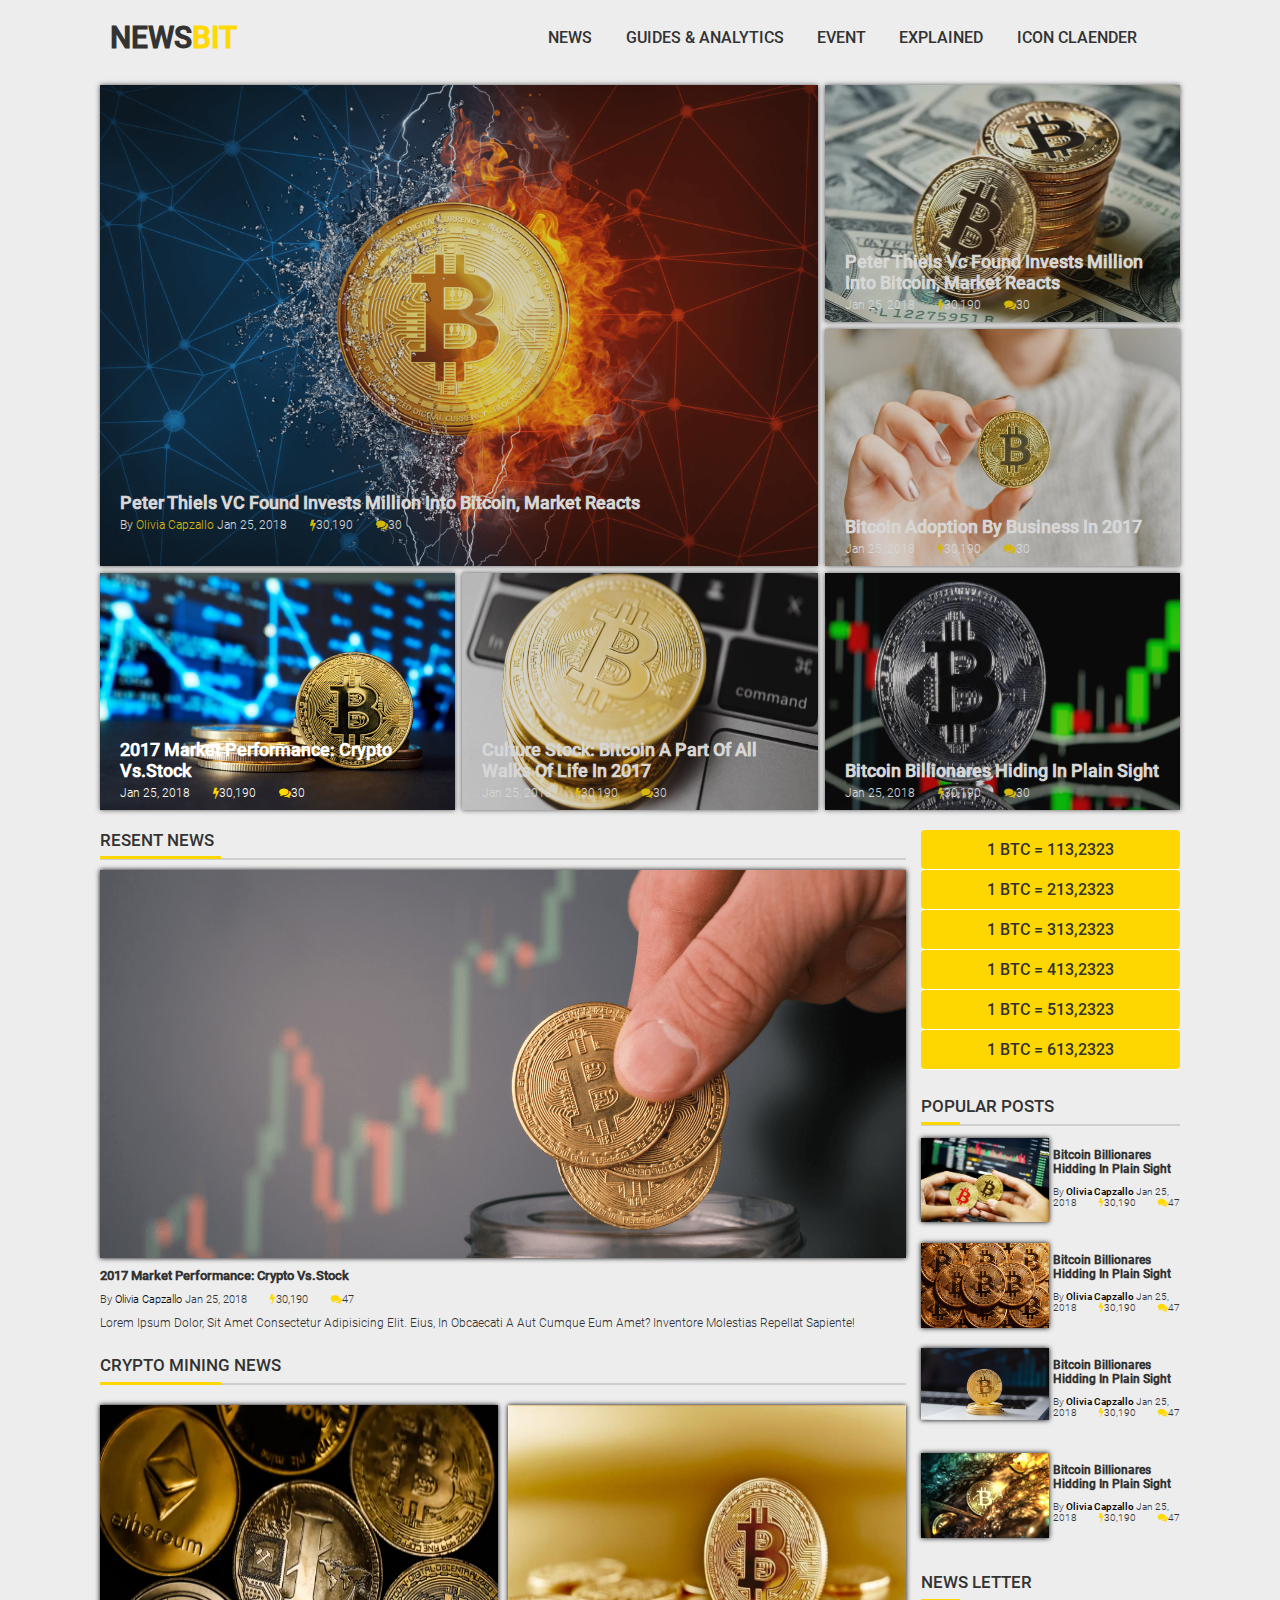
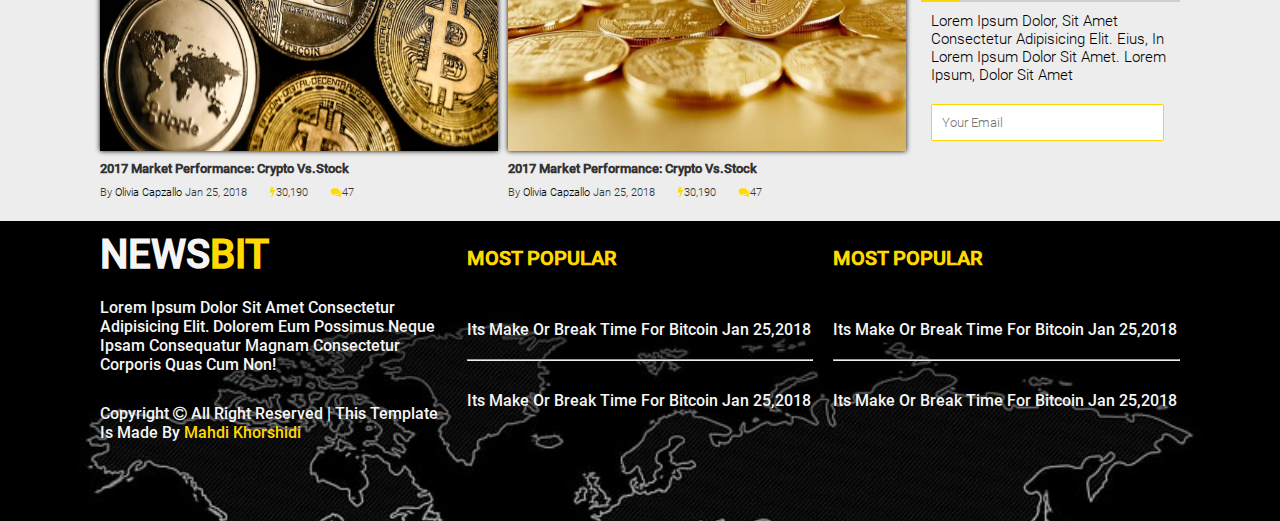
==== html/index.html @ ece4e73a "first commit uploading the website" ====
<!DOCTYPE html>
<html lang="en">
  <head>
    <meta charset="UTF-8" />
    <meta name="viewport" content="width=device-width, initial-scale=1.0" />
    <title>NEWS BIT</title>
    <!-- loading my favicon -->
    <link
      rel="icon"
      type="image/x-icon"
      href="../assets/images/site-photos/favicon.ico"
    />
    <!-- loading font awesome 4.7 -->
    <link
      rel="stylesheet"
      href="https://cdnjs.cloudflare.com/ajax/libs/font-awesome/4.7.0/css/font-awesome.css"
    />
    <!-- description meta tag -->
    <meta
      name="description"
      content="this is a site for getting your bitcoin news updated"
    />
    <!-- linking my main stylesheet -->
    <link rel="stylesheet" href="../css/main.css" />
  </head>
  <body>
    <!-- nav -->
    <nav class="nav">
      <div class="container">
        <h1 class="logo text-black">
          <a href="index.html" class="text-black">
            NEWS<span class="text-golden">BIT</span></a
          >
        </h1>
        <ul class="list-menu">
          <li><a href="#">NEWS</a></li>
          <li><a href="#">GUIDES & ANALYTICS</a></li>
          <li><a href="#">EVENT</a></li>
          <li><a href="#">EXPLAINED</a></li>
          <li><a href="#">ICON CLAENDER</a></li>
        </ul>
      </div>
    </nav>
    <!-- header -->
    <header class="header">
      <div class="container">
        <div class="news news-img1">
          <div class="news-title-main">
            <h2 class="title">
              peter thiels VC found invests million into bitcoin, market reacts
            </h2>
            <div class="description-news-title font-style">
              by <span class="text-golden">olivia capzallo</span>
              <time>jan 25, 2018</time>
              <span class="ml-5"
                ><i class="fa fa-bolt text-golden"></i>30,190</span
              >
              <span class="ml-5"
                ><i class="fa fa-comments text-golden"></i>30</span
              >
            </div>
          </div>
          <div class="img">
            <img src="../assets/images/site-photos/03.jpg" alt="bitcoin" />
          </div>
        </div>
        <div class="news news-img2">
          <div class="news-title">
            <h2 class="title">
              peter thiels vc found invests million into bitcoin, market reacts
            </h2>
            <div class="description-news-title font-style">
              <time>jan 25, 2018</time>
              <span class="ml-5"
                ><i class="fa fa-bolt text-golden"></i>30,190</span
              >
              <span class="ml-5"
                ><i class="fa fa-comments text-golden"></i>30</span
              >
            </div>
          </div>
          <div class="img">
            <img src="../assets/images/site-photos/02.jpg" alt="bitcoin" />
          </div>
        </div>
        <div class="news news-img3">
          <div class="news-title">
            <h2 class="title">bitcoin Adoption by business in 2017</h2>
            <div class="description-news-title font-style">
              <time>jan 25, 2018</time>
              <span class="ml-5"
                ><i class="fa fa-bolt text-golden"></i>30,190</span
              >
              <span class="ml-5"
                ><i class="fa fa-comments text-golden"></i>30</span
              >
            </div>
          </div>
          <div class="img">
            <img src="../assets/images/site-photos/01.jpg" alt="bitcoin" />
          </div>
        </div>
        <div class="news news-img4">
          <div class="news-title">
            <h2 class="title">2017 market performance: crypto vs.stock</h2>
            <div class="description-news-title font-style">
              <time>jan 25, 2018</time>
              <span class="ml-5"
                ><i class="fa fa-bolt text-golden"></i>30,190</span
              >
              <span class="ml-5"
                ><i class="fa fa-comments text-golden"></i>30</span
              >
            </div>
          </div>
          <img src="../assets/images/site-photos/04.jpg" alt="bitcoin" />
        </div>
        <div class="news news-img5">
          <div class="news-title">
            <h2 class="title">
              culture stock: bitcoin a part of all walks of life in 2017
            </h2>
            <div class="description-news-title font-style">
              <time>jan 25, 2018</time>
              <span class="ml-5"
                ><i class="fa fa-bolt text-golden"></i>30,190</span
              >
              <span class="ml-5"
                ><i class="fa fa-comments text-golden"></i>30</span
              >
            </div>
          </div>
          <div class="img">
            <img src="../assets/images/site-photos/05.jpg" alt="bitcoin" />
          </div>
        </div>
        <div class="news news-img6">
          <div class="news-title">
            <h2 class="title">bitcoin billionares hiding in plain sight</h2>
            <div class="description-news-title font-style">
              <time>jan 25, 2018</time>
              <span class="ml-5"
                ><i class="fa fa-bolt text-golden"></i>30,190</span
              >
              <span class="ml-5"
                ><i class="fa fa-comments text-golden"></i>30</span
              >
            </div>
          </div>
          <div class="img">
            <img src="../assets/images/site-photos/06.jpg" alt="bitcoin" />
          </div>
        </div>
      </div>
    </header>
    <!-- main -->
    <main class="main">
      <div class="container">
        <!-- resent news -->
        <div class="item resent-news">
          <div class="title-container">
            <div class="title">resent news</div>
            <div class="yellow-line"></div>
          </div>
          <img src="../assets/images/site-photos/07.jpg" alt="bitcoin" />
          <div class="content-container">
            <h5 class="content-container-title font-style">
              2017 market performance: crypto vs.stock
            </h5>
            <div class="content-container-writer-detail font-style">
              by <span class="text-darken">olivia capzallo</span>
              <time>jan 25, 2018</time>
              <span class="ml-5"
                ><i class="fa fa-bolt text-golden"></i>30,190</span
              >
              <span class="ml-5"
                ><i class="fa fa-comments text-golden"></i>47</span
              >
            </div>
            <p class="content-container-writer-description font-style">
              Lorem ipsum dolor, sit amet consectetur adipisicing elit. Eius, in
              obcaecati a aut cumque eum amet? Inventore molestias repellat
              sapiente!
            </p>
          </div>
        </div>
        <!-- crypto mining news -->
        <div class="item crypto-mining-news">
          <div class="title-container">
            <div class="title">crypto mining news</div>
            <div class="yellow-line"></div>
          </div>
          <div class="crypto-news1">
            <img src="../assets/images/site-photos/08.jpg" alt="bitcoin" />
            <div class="content-container">
              <h5 class="content-container-title font-style">
                2017 market performance: crypto vs.stock
              </h5>
              <div class="content-container-writer-detail font-style">
                by <span class="text-darken">olivia capzallo</span>
                <time>jan 25, 2018</time>
                <span class="ml-5"
                  ><i class="fa fa-bolt text-golden"></i>30,190</span
                >
                <span class="ml-5"
                  ><i class="fa fa-comments text-golden"></i>47</span
                >
              </div>
            </div>
          </div>
          <div class="crypto-news2">
            <img src="../assets/images/site-photos/09.jpg" alt="bitcoin" />
            <div class="content-container">
              <h5 class="content-container-title font-style">
                2017 market performance: crypto vs.stock
              </h5>
              <div class="content-container-writer-detail font-style">
                by <span class="text-darken">olivia capzallo</span>
                <time>jan 25, 2018</time>
                <span class="ml-5"
                  ><i class="fa fa-bolt text-golden"></i>30,190</span
                >
                <span class="ml-5"
                  ><i class="fa fa-comments text-golden"></i>47</span
                >
              </div>
            </div>
          </div>
        </div>
        <!-- bitcoin price list -->
        <div class="item btc-price-list">
          <ul>
            <li>1 BTC = 113,2323</li>
            <li>1 BTC = 213,2323</li>
            <li>1 BTC = 313,2323</li>
            <li>1 BTC = 413,2323</li>
            <li>1 BTC = 513,2323</li>
            <li>1 BTC = 613,2323</li>
          </ul>
        </div>
        <!-- popular posts -->
        <div class="item popular-posts">
          <div class="title-container">
            <div class="title">popular posts</div>
            <div class="yellow-line"></div>
          </div>
          <div class="popular-posts-content">
            <div class="item item1">
              <img src="../assets/images/site-photos/10.jpg" alt="bitcoin" />
              <div class="content-container">
                <h5 class="content-container-title font-style">
                  bitcoin billionares hidding in plain sight
                </h5>
                <div class="content-container-writer-detail font-style">
                  by <span class="text-darken bold">olivia capzallo</span>
                  <time>jan 25, 2018</time>
                  <span class="ml-5"
                    ><i class="fa fa-bolt text-golden"></i>30,190</span
                  >
                  <span class="ml-5"
                    ><i class="fa fa-comments text-golden"></i>47</span
                  >
                </div>
              </div>
            </div>
            <div class="item item2">
              <img src="../assets/images/site-photos/11.jpg" alt="bitcoin" />
              <div class="content-container">
                <h5 class="content-container-title font-style">
                  bitcoin billionares hidding in plain sight
                </h5>
                <div class="content-container-writer-detail font-style">
                  by <span class="text-darken bold">olivia capzallo</span>
                  <time>jan 25, 2018</time>
                  <span class="ml-5"
                    ><i class="fa fa-bolt text-golden"></i>30,190</span
                  >
                  <span class="ml-5"
                    ><i class="fa fa-comments text-golden"></i>47</span
                  >
                </div>
              </div>
            </div>
            <div class="item item3">
              <img src="../assets/images/site-photos/12.jpg" alt="bitcoin" />
              <div class="content-container">
                <h5 class="content-container-title font-style">
                  bitcoin billionares hidding in plain sight
                </h5>
                <div class="content-container-writer-detail font-style">
                  by <span class="text-darken bold">olivia capzallo</span>
                  <time>jan 25, 2018</time>
                  <span class="ml-5"
                    ><i class="fa fa-bolt text-golden"></i>30,190</span
                  >
                  <span class="ml-5"
                    ><i class="fa fa-comments text-golden"></i>47</span
                  >
                </div>
              </div>
            </div>
            <div class="item item4">
              <img src="../assets/images/site-photos/13.jpg" alt="bitcoin" />
              <div class="content-container">
                <h5 class="content-container-title font-style">
                  bitcoin billionares hidding in plain sight
                </h5>
                <div class="content-container-writer-detail font-style">
                  by <span class="text-darken bold">olivia capzallo</span>
                  <time>jan 25, 2018</time>
                  <span class="ml-5"
                    ><i class="fa fa-bolt text-golden"></i>30,190</span
                  >
                  <span class="ml-5"
                    ><i class="fa fa-comments text-golden"></i>47</span
                  >
                </div>
              </div>
            </div>
          </div>
        </div>
        <!-- news letter  -->
        <div class="item news-letter">
          <div class="title-container">
            <div class="title">news letter</div>
            <div class="yellow-line"></div>
          </div>
          <p class="font-style news-letter-text">
            Lorem ipsum dolor, sit amet consectetur adipisicing elit. Eius, in
            Lorem ipsum dolor sit amet. Lorem ipsum, dolor sit amet
          </p>
          <input class="email-input" type="email" placeholder="Your Email" />
        </div>
      </div>
    </main>
    <!-- footer -->
    <footer class="footer">
      <div class="container">
        <div class="footer-item footer-item1">
          <h2 class="logo-footer">
            <a href="index.html" class="text-white">
              NEWS<span class="text-golden">BIT</span></a
            >
          </h2>
          <p class="one">
            Lorem ipsum dolor sit amet consectetur adipisicing elit. Dolorem eum
            possimus neque ipsam consequatur magnam consectetur corporis quas
            cum non!
          </p>
          <p class="two">
            Copyright <i class="fa fa-copyright"></i> All right reserved | This
            template is made by
            <span class="text-golden">Mahdi Khorshidi</span>
          </p>
        </div>
        <div class="footer-item footer-item2">
          <h2 class="logo-footer-item">
            <a href="index.html" class="text-golden"> MOST POPULAR</a>
          </h2>
          <p class="one">
            its make or break time for bitcoin
            <time>Jan 25,2018</time>
          </p>
          <hr />
          <p class="two">
            its make or break time for bitcoin
            <time>Jan 25,2018</time>
          </p>
        </div>
        <div class="footer-item footer-item3">
          <h2 class="logo-footer-item">
            <a href="index.html" class="text-golden"> MOST POPULAR</a>
          </h2>
          <p class="one">
            its make or break time for bitcoin
            <time>Jan 25,2018</time>
          </p>
          <hr />
          <p class="two">
            its make or break time for bitcoin
            <time>Jan 25,2018</time>
          </p>
        </div>
      </div>
    </footer>
  </body>
</html>
---- css/main.css ----
*,
*::after,
*::before {
  margin: 0;
  padding: 0;
  box-sizing: border-box;
}

@font-face {
  font-family: "roboto-normal";
  src: url("../assets/fonts/Roboto-Light.ttf");
}
@font-face {
  font-family: "roboto-bold";
  src: url("../assets/fonts/Roboto-Medium.ttf");
}
@font-face {
  font-family: "roboto-bold-italic";
  src: url("../assets/fonts/Roboto-MediumItalic.ttf");
}
html {
  scroll-behavior: smooth;
}

body {
  background-color: rgba(209, 209, 209, 0.4);
  font-family: "roboto-normal";
}

a {
  text-decoration: none;
  cursor: pointer;
  transition: 0.5s;
}
a:hover {
  opacity: 0.8;
  transition: 0.5s;
}

ul,
li {
  list-style: none;
}

.container {
  max-width: 1100px;
  margin: 0 auto;
  padding: 10px;
}

img {
  display: block;
  width: 100%;
  box-shadow: 0px 0px 5px black;
}

.text-black {
  color: #333;
}

.text-white {
  color: #f5f5f5;
}

.text-golden {
  color: rgb(255, 217, 0);
}

.text-darken {
  color: black;
}

.bold {
  font-family: "roboto-bold";
}

.container {
  display: grid;
  grid-template-columns: 3fr 5fr;
}
.container .logo {
  font-family: "roboto-bold";
  font-size: 30px;
  padding: 10px;
}
.container .list-menu {
  padding: 10px;
  display: flex;
  justify-content: space-evenly;
  align-items: center;
}
.container .list-menu li a {
  font-family: "roboto-bold";
  color: #333;
  border-bottom: 2px solid transparent;
}
.container .list-menu li a:hover {
  border-bottom: 2px solid gray;
}

.header .news .news-title, .header .news .news-title-main {
  font-family: "roboto-bold";
  font-size: 12px;
  width: 100%;
  padding: 10px 20px;
}

.font-style {
  font-family: "roboto-normal";
  text-transform: capitalize;
  font-variant: normal;
}

.ml-5 {
  margin-left: 20px;
}

.header img {
  height: 100%;
}
.header .container {
  display: grid;
  grid-template-columns: repeat(3, 1fr);
  grid-template-rows: repeat(3, 1fr);
  grid-gap: 7px;
  position: relative;
}
.header .news {
  position: relative;
  color: white;
  box-shadow: 0px 0px 5px rgba(0, 0, 0, 0.658);
  transition: 0.1s;
  cursor: pointer;
  overflow: hidden;
}
.header .news .news-title-main {
  position: absolute;
  top: 100%;
  left: 20%;
  transform: translate(-20%, -140%);
}
.header .news .news-title-main .title {
  margin-bottom: 5px;
  text-transform: capitalize;
  font-variant: normal;
}
.header .news .news-title {
  position: absolute;
  top: 100%;
  left: 20%;
  transform: translate(-20%, -100%);
}
.header .news .news-title .title {
  margin-bottom: 5px;
  text-transform: capitalize;
  font-variant: normal;
}
.header .news .img {
  width: 100%;
  height: 100%;
}
.header .news .img::after {
  content: "";
  position: absolute;
  left: 0;
  right: 0;
  bottom: 0;
  top: 0;
  background-color: rgba(51, 51, 51, 0.2);
}
.header .news:hover {
  transition: 0.3s;
  transform: skewY(0.5deg);
}
.header .news-img1 {
  grid-column: span 2;
  grid-row: span 2;
}

.title-container .title {
  text-transform: uppercase;
  font-size: 17px;
  color: #333;
  font-family: "roboto-bold";
}
.title-container .yellow-line {
  width: 100%;
  height: 2px;
  background-color: #cfcfcf;
  margin-bottom: 10px;
  margin-top: 8px;
  position: relative;
}
.title-container .yellow-line::before {
  content: "";
  position: absolute;
  background-color: gold;
  width: 15%;
  height: 3px;
  left: 0;
  top: -60%;
}

.content-container .content-container-title {
  margin-top: 10px;
  margin-bottom: 10px;
  color: #333;
  font-family: "roboto-bold";
}
.content-container .content-container-writer-detail {
  font-size: 11px;
  color: #333;
}
.content-container .content-container-writer-description {
  margin-top: 10px;
  font-size: 12px;
  color: #333;
  margin-bottom: 10px;
}

.btc-price-list ul {
  display: grid;
  grid-template-rows: 1fr;
  justify-items: center;
  align-items: center;
}
.btc-price-list ul li {
  width: 100%;
  text-align: center;
  background-color: gold;
  font-family: "roboto-bold";
  color: #333;
  border-bottom: 1px solid white;
  padding-left: 20px;
  padding-right: 20px;
  padding-top: 10px;
  padding-bottom: 10px;
  border-radius: 4px;
}

.main .container {
  display: grid;
  grid-gap: 15px;
  grid-template-columns: repeat(4, 1fr);
  grid-template-areas: "item1 item1 item1 item2" "item1 item1 item1 item2" "item1 item1 item1 item3" "item1 item1 item1 item3" "item1 item1 item1 item3" "item1 item1 item1 item3" "item4 item4 item4 item3" "item4 item4 item4 item5";
  cursor: pointer;
  transition: 0.5s;
}
.main .container .resent-news {
  grid-area: item1;
}
.main .container .btc-price-list {
  grid-area: item2;
}
.main .container .popular-posts {
  grid-area: item3;
  display: grid;
  grid-template-rows: 1fr 10fr;
  grid-template-areas: "title title" "post  post";
}
.main .container .popular-posts .title-container {
  grid-area: title;
}
.main .container .popular-posts .popular-posts-content {
  grid-area: post;
  display: grid;
  grid-template-rows: repeat(4, 1fr);
  grid-template-areas: "post1" "post2" "post3" "post4";
  align-items: start;
  grid-gap: 1px;
}
.main .container .popular-posts .popular-posts-content .item1 {
  grid-area: post1;
  display: grid;
  grid-template-columns: repeat(2, 1fr);
  grid-gap: 4px;
  align-items: start;
}
.main .container .popular-posts .popular-posts-content .item2 {
  grid-area: post2;
  display: grid;
  grid-template-columns: repeat(2, 1fr);
  grid-gap: 4px;
  align-items: start;
}
.main .container .popular-posts .popular-posts-content .item3 {
  grid-area: post3;
  display: grid;
  grid-template-columns: repeat(2, 1fr);
  grid-gap: 4px;
  align-items: start;
}
.main .container .popular-posts .popular-posts-content .item4 {
  grid-area: post4;
  display: grid;
  grid-template-columns: repeat(2, 1fr);
  grid-gap: 4px;
  align-items: start;
}
.main .container .popular-posts .popular-posts-content .content-container-writer-detail {
  font-size: 10px;
}
.main .container .popular-posts .popular-posts-content .content-container-title {
  font-size: 12px;
}
.main .container .crypto-mining-news {
  grid-area: item4;
  display: grid;
  grid-template-columns: repeat(2, 1fr);
  grid-template-areas: "title title" "crypto-post1 crypto-post2";
  grid-gap: 10px;
}
.main .container .crypto-mining-news img {
  height: 100%;
}
.main .container .crypto-mining-news .title-container {
  grid-area: title;
}
.main .container .crypto-mining-news .crypto-news1 {
  grid-area: crypto-post1;
}
.main .container .crypto-mining-news .crypto-news2 {
  grid-area: crypto-post2;
}
.main .container .news-letter {
  position: relative;
  grid-area: item5;
}

.news-letter-text {
  font-size: 15px;
  line-height: 1.2em;
  margin: 10px;
  width: 100%;
}

.email-input {
  width: 90%;
  margin: 10px;
  outline: none;
  border: 1px solid gold;
  border-radius: 2px;
  padding: 10px;
  font-family: "roboto-normal";
  position: relative;
}
.email-input:focus {
  box-shadow: 1px 1px 5px rgba(0, 0, 0, 0.2);
}

.btn::before {
  content: "";
  position: absolute;
  background-color: gold;
  width: 35px;
  height: 36px;
  left: 88%;
  top: 84%;
  transform: translate(-50%, -50%);
  z-index: 10;
}

.footer {
  margin-top: 60px;
  width: 100%;
  height: 300px;
  background: linear-gradient(rgba(0, 0, 0, 0.3), rgba(0, 0, 0, 0.3)), url("../assets/images/site-photos/world-map-footer-bg.jpg") no-repeat top center/cover;
  position: relative;
}
.footer::after {
  content: "";
  left: 0;
  bottom: 0;
  top: 0;
  right: 0;
  position: absolute;
}
.footer .container {
  grid-template-columns: repeat(3, 1fr);
  display: grid;
  grid-gap: 20px;
  color: #f5f5f5;
}
.footer .container .footer-item {
  text-transform: capitalize;
  font-family: "roboto-bold";
}
.footer .container .footer-item .logo-footer {
  font-size: 40px;
}
.footer .container .footer-item .logo-footer-item {
  margin-top: 15px;
  margin-bottom: 50px;
  font-size: 20px;
}
.footer .container .footer-item .one {
  margin-top: 20px;
  margin-bottom: 20px;
}
.footer .container .footer-item .two {
  margin-top: 30px;
}/*# sourceMappingURL=main.css.map */
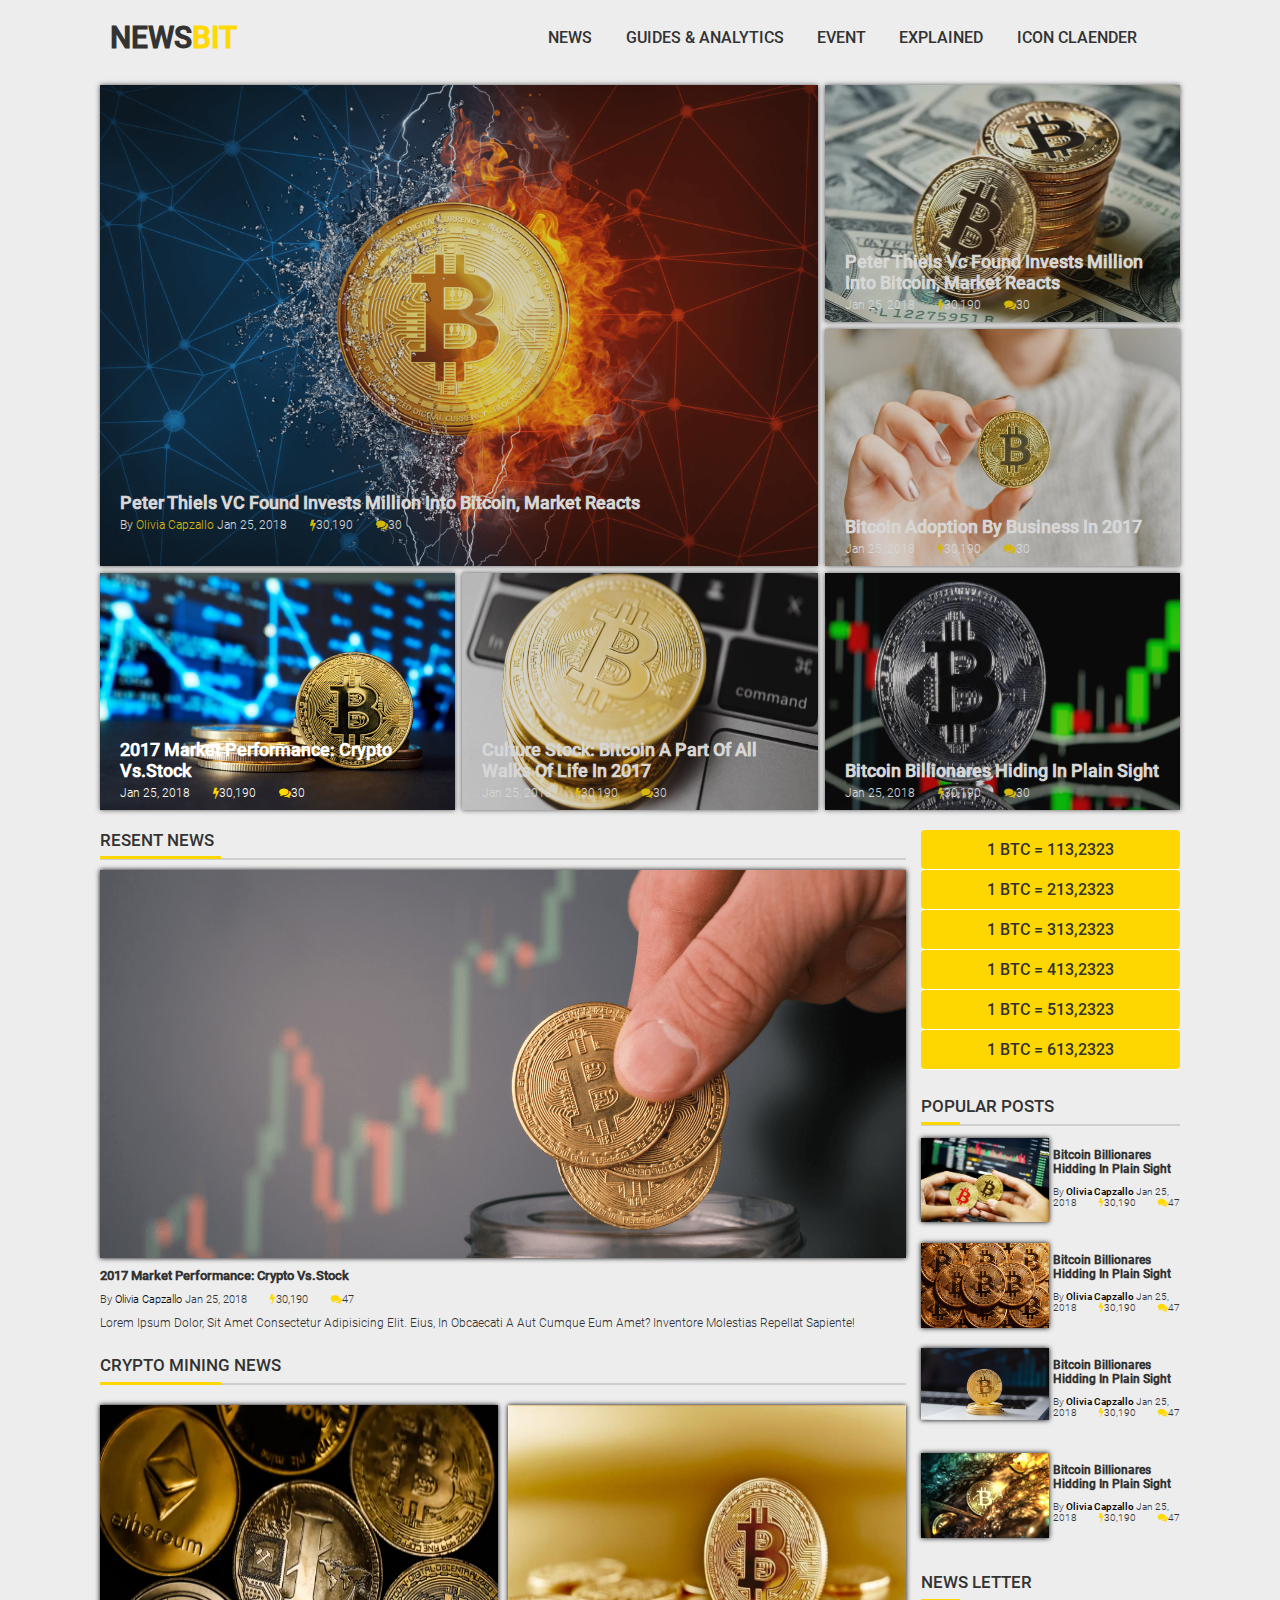
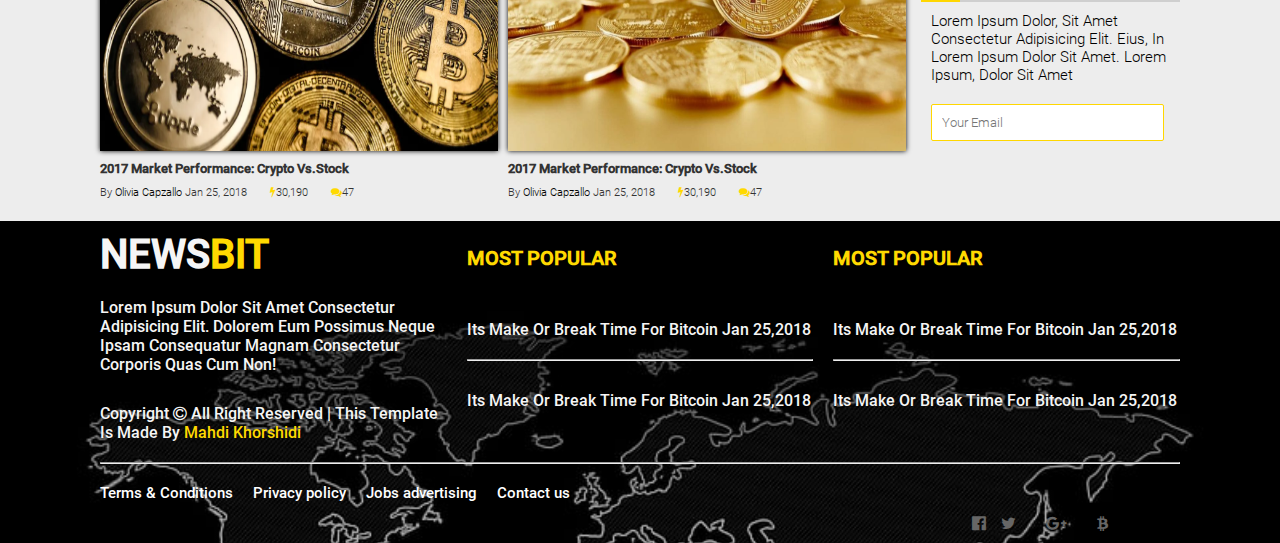
==== commit f45a13a0: "making responsive for tablets" ====
--- a/html/index.html
+++ b/html/index.html
@@ -41,6 +41,8 @@
         </ul>
       </div>
     </nav>
+    <!-- nav mobile -->
+    <nav class="nav-mobile"></nav>
     <!-- header -->
     <header class="header">
       <div class="container">
@@ -253,7 +255,7 @@
                 </h5>
                 <div class="content-container-writer-detail font-style">
                   by <span class="text-darken bold">olivia capzallo</span>
-                  <time>jan 25, 2018</time>
+                  <time> jan 25, 2018</time>
                   <span class="ml-5"
                     ><i class="fa fa-bolt text-golden"></i>30,190</span
                   >
@@ -350,7 +352,7 @@
           <p class="two">
             Copyright <i class="fa fa-copyright"></i> All right reserved | This
             template is made by
-            <span class="text-golden">Mahdi Khorshidi</span>
+            <span class="text-golden name">Mahdi Khorshidi</span>
           </p>
         </div>
         <div class="footer-item footer-item2">
@@ -382,6 +384,25 @@
           </p>
         </div>
       </div>
+      <div class="container-line">
+        <hr />
+      </div>
+      <div class="footer-container">
+        <div class="footer-menu-text">
+          <ul>
+            <li><a href="#">Terms & Conditions</a></li>
+            <li><a href="#">Privacy policy</a></li>
+            <li><a href="#">Jobs advertising</a></li>
+            <li><a href="#">Contact us</a></li>
+          </ul>
+        </div>
+        <div class="footer-menu-icon">
+          <a href=""><i class="fa fa-facebook-official"></i></a
+          ><a href=""><i class="fa fa-twitter"></i></a
+          ><a href=""><i class="fa fa-google-plus"></i></a
+          ><a href=""><i class="fa fa-bitcoin"></i></a>
+        </div>
+      </div>
     </footer>
   </body>
 </html>
--- a/css/main.css
+++ b/css/main.css
@@ -72,6 +72,10 @@
 
 .bold {
   font-family: "roboto-bold";
+}
+
+.nav-mobile {
+  display: none;
 }
 
 .container {
@@ -363,7 +367,7 @@
 .footer {
   margin-top: 60px;
   width: 100%;
-  height: 300px;
+  height: auto;
   background: linear-gradient(rgba(0, 0, 0, 0.3), rgba(0, 0, 0, 0.3)), url("../assets/images/site-photos/world-map-footer-bg.jpg") no-repeat top center/cover;
   position: relative;
 }
@@ -399,4 +403,200 @@
 }
 .footer .container .footer-item .two {
   margin-top: 30px;
+}
+.footer .container .black-line {
+  max-width: 1100px;
+  height: 5px;
+  background-color: white;
+  margin: 0 auto;
+}
+.footer .container-line {
+  max-width: 1100px;
+  padding: 10px;
+  margin: 0 auto;
+}
+.footer .footer-container {
+  grid-template-columns: repeat(5, 1fr);
+  display: grid;
+  grid-gap: 10px;
+  color: #f5f5f5;
+  max-width: 1100px;
+  padding: 10px;
+  margin: 0 auto;
+}
+.footer .footer-container .footer-menu-text {
+  grid-column: span 4;
+}
+.footer .footer-container .footer-menu-text ul {
+  display: flex;
+  justify-items: center;
+  font-size: 15px;
+  transition: 0.4s;
+  font-family: "roboto-bold";
+}
+.footer .footer-container .footer-menu-text ul li:not(:first-child) {
+  margin-left: 20px;
+}
+.footer .footer-container .footer-menu-text ul li a {
+  color: white;
+  cursor: pointer;
+}
+.footer .footer-container .footer-menu-icon {
+  grid-column: span 1;
+  margin-top: 30px;
+}
+.footer .footer-container .footer-menu-icon a {
+  cursor: pointer;
+  color: #666;
+  transition: 0.4s;
+}
+.footer .footer-container .footer-menu-icon a:hover {
+  transition: 0.2s;
+  color: rgb(255, 217, 0);
+}
+.footer .footer-container .footer-menu-icon a:not(:first-child) {
+  margin: 15px;
+}
+
+@media (max-width: 780px) {
+  .nav .container {
+    grid-template-columns: 2fr 5fr;
+  }
+  .nav .container .logo {
+    font-size: 45px;
+  }
+  .nav .container .list-menu li {
+    font-size: 14px;
+  }
+  .main .container {
+    display: grid;
+    grid-gap: 15px;
+    grid-template-columns: repeat(3, 1fr);
+    grid-template-areas: "item1 item1 item1" "item1 item1 item1" "item3 item3 item3" "item3 item3 item3" "item2 item2 item2" "item4 item4 item5" "item4 item4 item5";
+    cursor: pointer;
+    transition: 0.5s;
+  }
+  .main .container .resent-news {
+    grid-area: item1;
+  }
+  .main .container .btc-price-list {
+    grid-area: item2;
+  }
+  .main .container .popular-posts {
+    grid-area: item3;
+    display: grid;
+    grid-template-rows: 40px 2fr;
+    grid-template-areas: "title title" "post  post";
+    height: 250px;
+  }
+  .main .container .popular-posts .title-container {
+    grid-area: title;
+  }
+  .main .container .popular-posts .popular-posts-content {
+    grid-area: post;
+    display: grid;
+    grid-template-columns: repeat(2, 1fr);
+    grid-template-areas: "post1 post2" "post3 post4";
+    align-items: start;
+    grid-gap: 10px;
+  }
+  .main .container .popular-posts .popular-posts-content img {
+    width: 100%;
+    height: 100px;
+  }
+  .main .container .popular-posts .popular-posts-content .item1 {
+    grid-area: post1;
+    display: grid;
+    grid-template-columns: repeat(2, 1fr);
+    grid-gap: 4px;
+    align-items: start;
+  }
+  .main .container .popular-posts .popular-posts-content .item2 {
+    grid-area: post2;
+    display: grid;
+    grid-template-columns: repeat(2, 1fr);
+    grid-gap: 4px;
+    align-items: start;
+  }
+  .main .container .popular-posts .popular-posts-content .item3 {
+    grid-area: post3;
+    display: grid;
+    grid-template-columns: repeat(2, 1fr);
+    grid-gap: 4px;
+    align-items: start;
+  }
+  .main .container .popular-posts .popular-posts-content .item4 {
+    grid-area: post4;
+    display: grid;
+    grid-template-columns: repeat(2, 1fr);
+    grid-gap: 4px;
+    align-items: start;
+  }
+  .main .container .popular-posts .popular-posts-content .content-container-writer-detail {
+    font-size: 10px;
+  }
+  .main .container .popular-posts .popular-posts-content .content-container-title {
+    font-size: 12px;
+  }
+  .main .container .crypto-mining-news {
+    grid-area: item4;
+    display: grid;
+    grid-template-columns: repeat(2, 1fr);
+    grid-template-areas: "title title" "crypto-post1 crypto-post2";
+    grid-gap: 15px;
+  }
+  .main .container .crypto-mining-news img {
+    height: 82%;
+  }
+  .main .container .crypto-mining-news .title-container {
+    grid-area: title;
+  }
+  .main .container .crypto-mining-news .crypto-news1 {
+    grid-area: crypto-post1;
+  }
+  .main .container .crypto-mining-news .crypto-news1 .content-container .content-container-title {
+    font-size: 16px;
+  }
+  .main .container .crypto-mining-news .crypto-news1 .content-container-writer-detail {
+    font-size: 10px;
+  }
+  .main .container .crypto-mining-news .crypto-news2 {
+    grid-area: crypto-post2;
+  }
+  .main .container .crypto-mining-news .crypto-news2 .content-container .content-container-title {
+    font-size: 16px;
+  }
+  .main .container .crypto-mining-news .crypto-news2 .content-container-writer-detail {
+    font-size: 10px;
+  }
+  .main .container .news-letter {
+    position: relative;
+    grid-area: item5;
+  }
+  .main .container .news-letter .news-letter-text {
+    font-size: 20px;
+    padding: 10px;
+  }
+  .footer .container {
+    font-size: 15px;
+  }
+  .footer .container .footer-item1 .two .name {
+    display: block;
+  }
+  .footer .footer-container .footer-menu-icon {
+    grid-column: span 1;
+    margin-top: 20px;
+  }
+  .footer .footer-container .footer-menu-icon a {
+    cursor: pointer;
+    color: #666;
+    transition: 0.4s;
+  }
+  .footer .footer-container .footer-menu-icon a:hover {
+    transition: 0.2s;
+    color: rgb(255, 217, 0);
+  }
+  .footer .footer-container .footer-menu-icon a:not(:first-child) {
+    margin: 10px;
+  }
 }/*# sourceMappingURL=main.css.map */